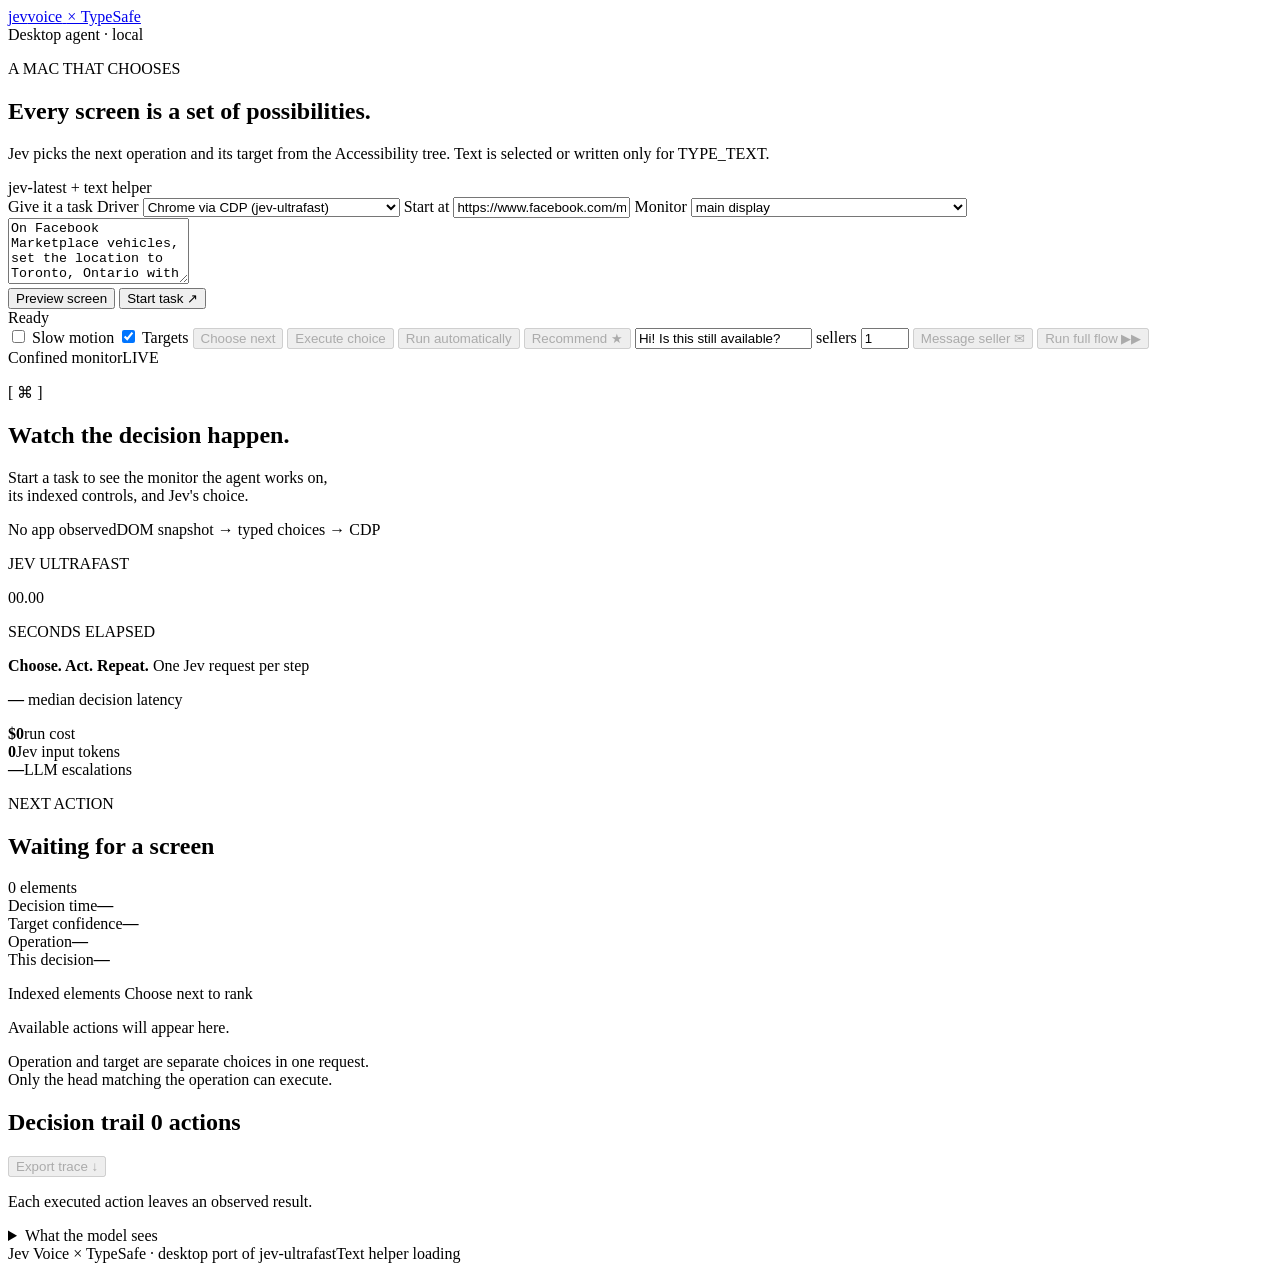
==== jev_voice/static/index.html @ daaf8899 "Browser agent: jev-ultrafast over CDP with Jev → Haiku → Fable escalation, inspector, recommendation" ====
<!doctype html>
<html lang="en">
  <head>
    <meta charset="utf-8" />
    <meta name="viewport" content="width=device-width,initial-scale=1" />
    <meta name="demo-token" content="__TOKEN__" />
    <title>Jev Voice · Inspector</title>
    <link rel="stylesheet" href="https://rsms.me/inter/inter.css" />
    <link rel="stylesheet" href="/style.css" />
  </head>
  <body>
    <header>
      <a href="/" aria-label="Homepage" class="brand">jev<span>voice</span> <i>×</i> TypeSafe</a>
      <div class="local"><span class="dot"></span> Desktop agent · local</div>
    </header>
    <main>
      <section class="intro">
        <div>
          <p class="eyebrow">A MAC THAT CHOOSES</p>
          <h1>Every screen is a set of possibilities.</h1>
          <p>Jev picks the next operation and its target from the Accessibility tree. Text is selected or written only for TYPE_TEXT.</p>
        </div>
        <div class="model-tag" id="model-tag">jev-latest <span>+ text helper</span></div>
      </section>
      <form id="task-form">
        <div class="task-label">
          <label for="goal">Give it a task</label>
          <label>Driver
            <select id="driver" name="driver" aria-label="Driver">
              <option value="browser">Chrome via CDP (jev-ultrafast)</option>
              <option value="desktop">Desktop via Accessibility (experimental)</option>
            </select>
          </label>
          <label id="url-label">Start at <input type="text" id="url" name="url" value="https://www.facebook.com/marketplace/category/vehicles" /></label>
          <label>Monitor
            <select id="display" name="display" aria-label="Monitor">
              <option value="main">main display</option>
              <option value="0">display 0 (leftmost in macOS arrangement)</option>
              <option value="1">display 1</option>
              <option value="left">left (macOS arrangement)</option>
              <option value="right">right (macOS arrangement)</option>
              <option value="all">all monitors</option>
            </select>
          </label>
        </div>
        <div class="task-row">
          <textarea id="goal" name="goal" rows="4">On Facebook Marketplace vehicles, set the location to Toronto, Ontario with a search radius of 100 km, then set Make to Mercedes-Benz, Model to CLA, minimum year 2020 and maximum price $15,000. Make sure the results reflect those filters. Stop when matching listings are visible.</textarea>
          <div class="task-buttons">
            <button type="button" id="preview">Preview screen</button>
            <button type="submit" id="start" class="primary">Start task <span>↗</span></button>
          </div>
        </div>
      </form>
      <div class="toolbar">
        <div class="status"><span class="dot" id="status-dot"></span><span id="status" role="status">Ready</span></div>
        <div class="controls">
          <label class="overlay-control"><input name="pace" id="pace" type="checkbox" /> Slow motion</label>
          <label class="overlay-control"><input name="overlays" id="overlays" type="checkbox" checked /> Targets</label>
          <button type="button" id="choose" disabled>Choose next</button>
          <button type="button" id="execute" disabled>Execute choice</button>
          <button type="button" id="auto" disabled>Run automatically</button>
          <button type="button" id="stop" hidden>Pause</button>
          <button type="button" id="recommend" disabled>Recommend ★</button>
          <input type="text" id="message" placeholder="Message to the seller" value="Hi! Is this still available?" />
          <label class="overlay-control">sellers <input type="number" id="sellers" min="1" max="10" value="1" /></label>
          <button type="button" id="send" disabled>Message seller ✉</button>
          <button type="button" id="full" class="primary" disabled>Run full flow ▶▶</button>
        </div>
      </div>
      <div id="error" role="alert" hidden></div>
      <section class="workspace">
        <div class="browser-panel">
          <div class="browser-bar">
            <div class="traffic"><b></b><b></b><b></b></div>
            <span id="url-bar">Confined monitor</span><span class="live">LIVE</span>
          </div>
          <div class="viewport" id="viewport">
            <div class="empty" id="empty">
              <p class="empty-symbol">[ ⌘ ]</p>
              <h2>Watch the decision happen.</h2>
              <p>Start a task to see the monitor the agent works on,<br />its indexed controls, and Jev's choice.</p>
            </div>
            <img id="screenshot" alt="Live screenshot of the confined monitor" hidden />
            <div id="targets"></div>
          </div>
          <div class="browser-footer">
            <span id="page-title">No app observed</span><span id="pipeline">DOM snapshot → typed choices → CDP</span>
          </div>
        </div>
        <aside>
          <div class="hero">
            <p class="hero-brand">JEV ULTRAFAST <span class="hero-phase" id="phase"></span></p>
            <p class="hero-seconds" id="seconds">00.00</p>
            <div class="hero-bar"><i id="bar"></i></div>
            <p class="hero-caption">SECONDS ELAPSED <span id="phase-times"></span></p>
            <div class="hero-steps" id="hero-steps"></div>
            <div class="hero-card" id="hero-card">
              <b id="hero-title">Choose. Act. Repeat.</b>
              <span id="hero-sub">One Jev request per step</span>
            </div>
            <div class="hero-rec" id="hero-rec" hidden>
              <span>RECOMMENDATION</span>
              <b id="rec-title"></b>
              <em id="rec-reason"></em>
              <small id="rec-meta"></small>
              <small id="msg-meta" hidden></small>
              <div id="rec-ranked"></div>
            </div>
            <div class="hero-esc" id="hero-esc" hidden></div>
            <div class="hero-rules" id="hero-rules" hidden></div>
            <p class="hero-latency"><strong id="median">—</strong> median decision latency</p>
            <div class="hero-costs">
              <div><strong id="cost-total">$0</strong><span>run cost</span></div>
              <div><strong id="cost-jev">0</strong><span>Jev input tokens</span></div>
              <div><strong id="cost-text">—</strong><span>LLM escalations</span></div>
            </div>
          </div>
          <div class="aside-header">
            <div>
              <p class="eyebrow">NEXT ACTION</p>
              <h2 id="choice-title">Waiting for a screen</h2>
            </div>
            <span id="action-count">0 elements</span>
          </div>
          <div class="metrics">
            <div><span>Decision time</span><strong id="latency">—</strong></div>
            <div><span>Target confidence</span><strong id="confidence">—</strong></div>
            <div><span>Operation</span><strong id="completion">—</strong></div>
            <div class="cost-row"><span>This decision</span><strong id="cost-step">—</strong></div>
          </div>
          <div id="operation-choices" class="operation-choices"></div>
          <div id="text-value" class="text-value" hidden></div>
          <p class="distribution-label">Indexed elements <span id="ranking-note">Choose next to rank</span></p>
          <div id="choices" class="choices"><p class="muted">Available actions will appear here.</p></div>
          <p class="aside-note">Operation and target are separate choices in one request.<br />Only the head matching the operation can execute.</p>
        </aside>
      </section>
      <section class="trace">
        <div class="trace-heading">
          <h2>Decision trail <span id="step-count">0 actions</span></h2>
          <button type="button" id="download" disabled>Export trace ↓</button>
        </div>
        <div id="history"><p class="muted">Each executed action leaves an observed result.</p></div>
      </section>
      <details>
        <summary>What the model sees</summary>
        <pre id="model-state">Start a task to inspect its structured state.</pre>
      </details>
      <footer>
        <span>Jev Voice × TypeSafe · desktop port of jev-ultrafast</span><span id="helper">Text helper loading</span>
      </footer>
    </main>
    <script type="module" src="/app.js"></script>
  </body>
</html>
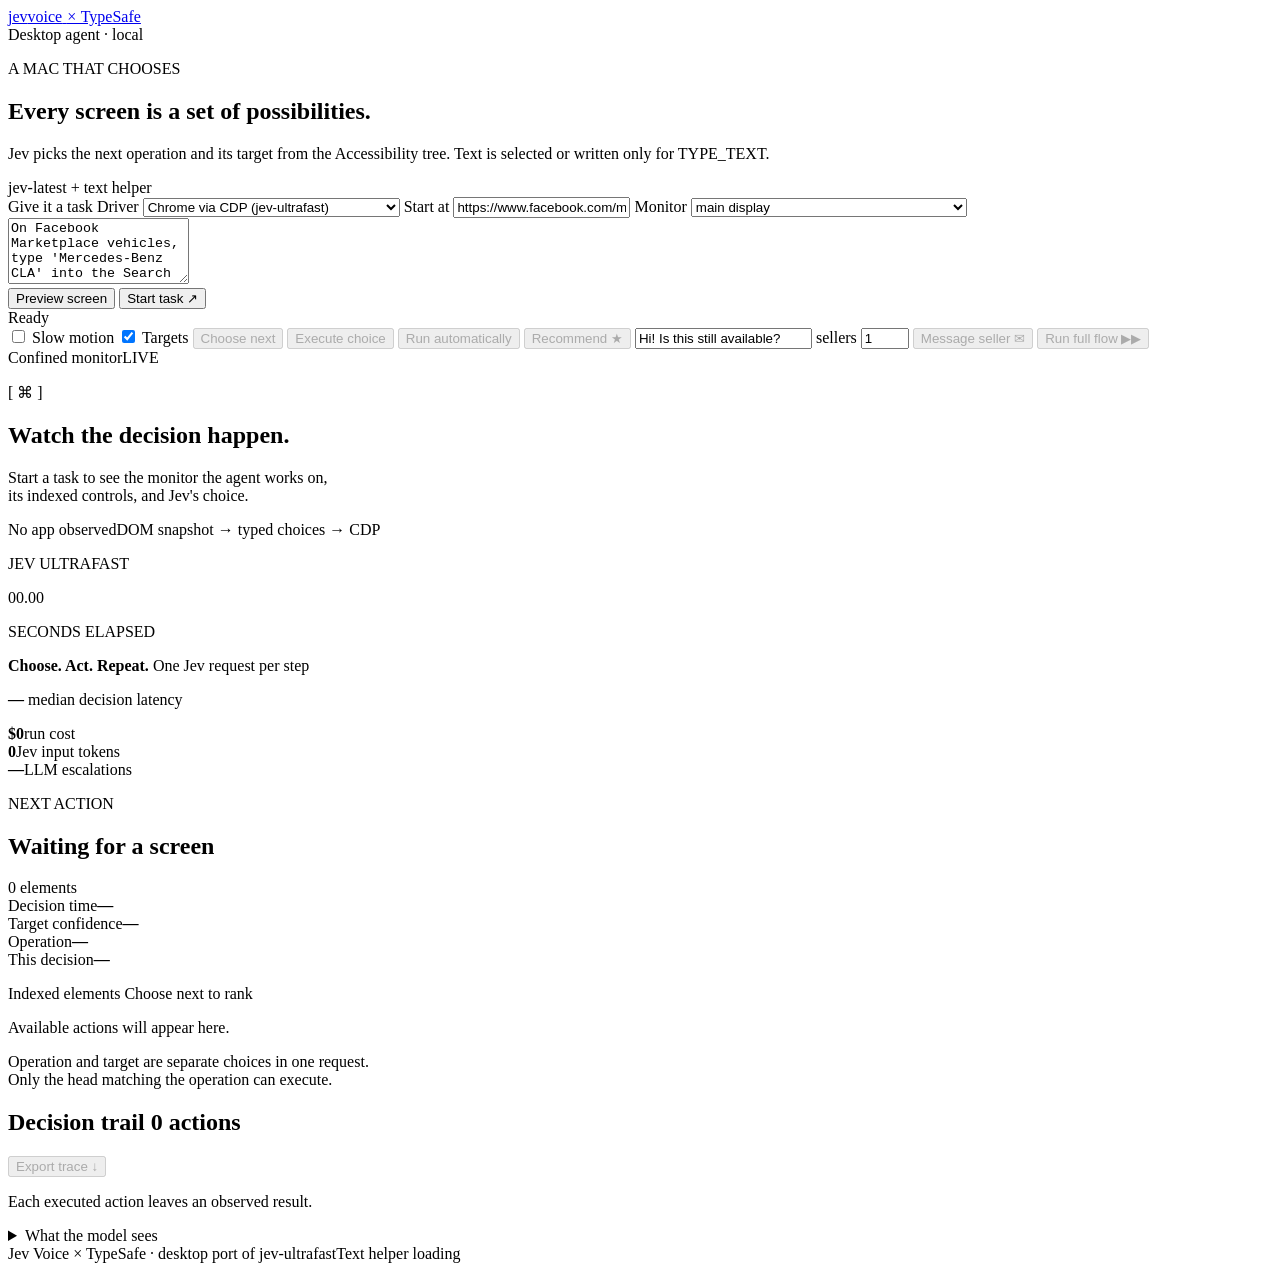
==== commit 23629035: "Marketplace recipe: search box for make/model/specs; sidebar only for year, price, radius Co-Authore" ====
--- a/jev_voice/static/index.html
+++ b/jev_voice/static/index.html
@@ -44,7 +44,7 @@
           </label>
         </div>
         <div class="task-row">
-          <textarea id="goal" name="goal" rows="4">On Facebook Marketplace vehicles, set the location to Toronto, Ontario with a search radius of 100 km, then set Make to Mercedes-Benz, Model to CLA, minimum year 2020 and maximum price $15,000. Make sure the results reflect those filters. Stop when matching listings are visible.</textarea>
+          <textarea id="goal" name="goal" rows="4">On Facebook Marketplace vehicles, type 'Mercedes-Benz CLA' into the Search Marketplace box and press Enter. Then set the location radius to 500 km around Toronto, Ontario, set the Year minimum to 2020 and the Price maximum to 15000. Make sure the results show Mercedes-Benz CLA listings that reflect those filters. Stop when they are visible.</textarea>
           <div class="task-buttons">
             <button type="button" id="preview">Preview screen</button>
             <button type="submit" id="start" class="primary">Start task <span>↗</span></button>
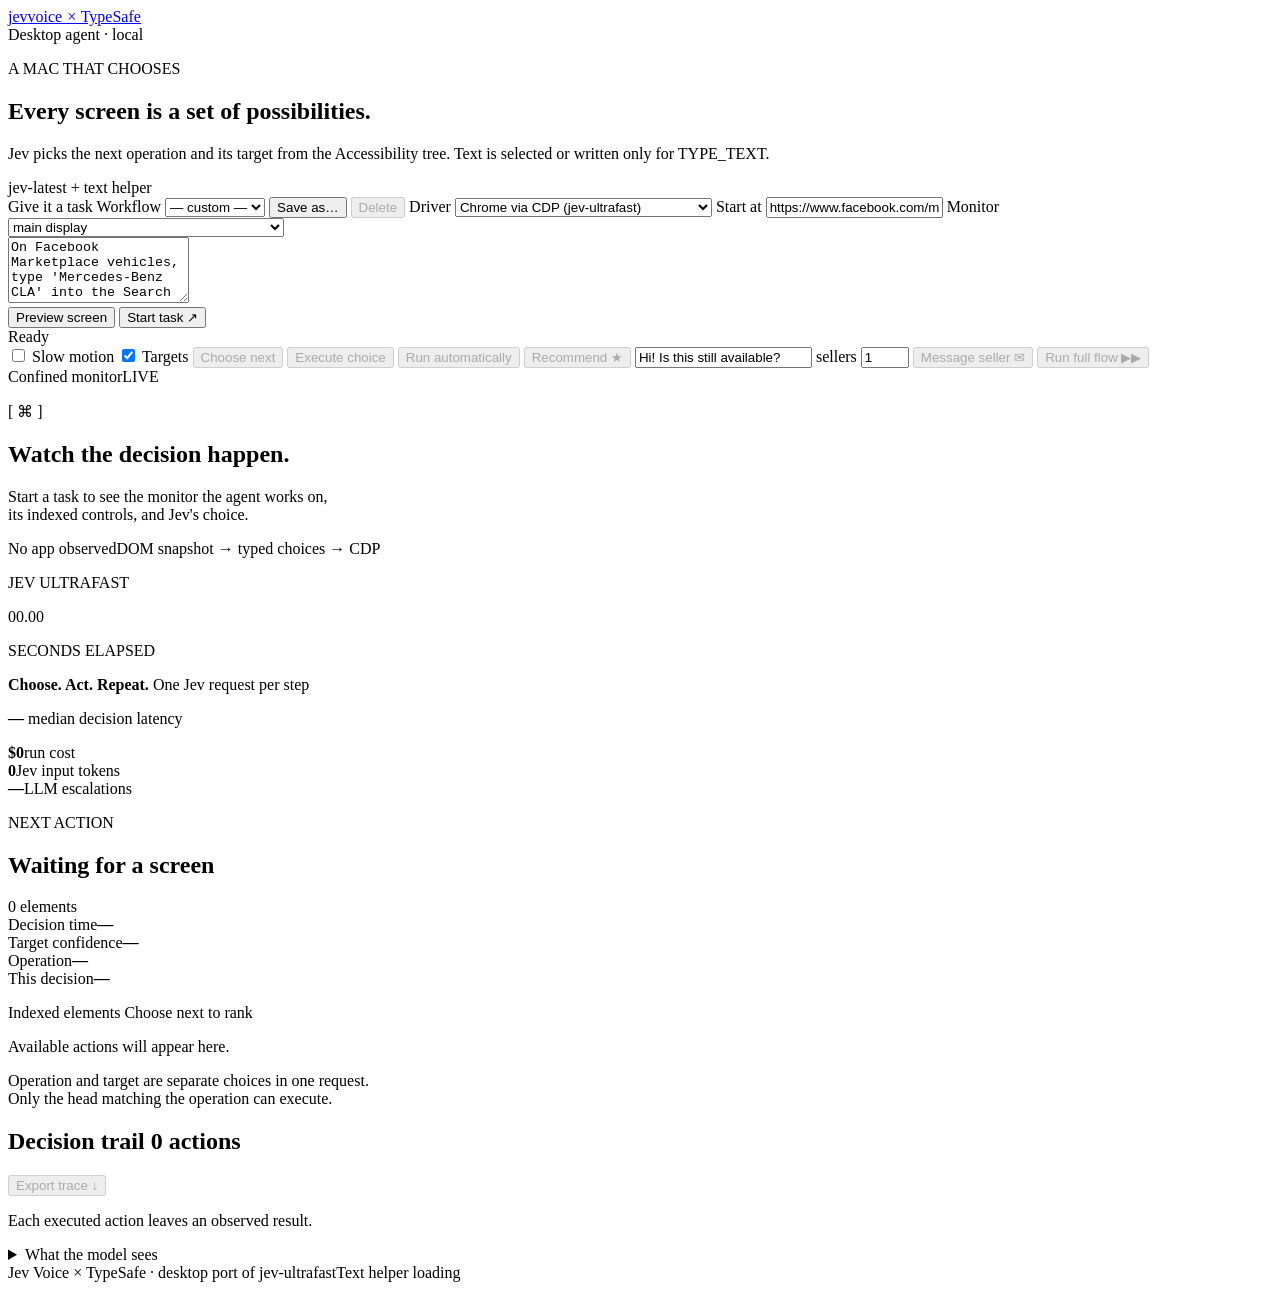
==== commit 5cfec4d0: "Inspector: saved workflows (goal, start URL, message, sellers) with Save/Delete; car-flipper preset " ====
--- a/jev_voice/static/index.html
+++ b/jev_voice/static/index.html
@@ -25,6 +25,11 @@
       <form id="task-form">
         <div class="task-label">
           <label for="goal">Give it a task</label>
+          <label>Workflow
+            <select id="workflow" name="workflow" aria-label="Saved workflow"><option value="">— custom —</option></select>
+            <button type="button" id="wf-save" class="mini">Save as…</button>
+            <button type="button" id="wf-delete" class="mini" disabled>Delete</button>
+          </label>
           <label>Driver
             <select id="driver" name="driver" aria-label="Driver">
               <option value="browser">Chrome via CDP (jev-ultrafast)</option>
@@ -44,7 +49,7 @@
           </label>
         </div>
         <div class="task-row">
-          <textarea id="goal" name="goal" rows="4">On Facebook Marketplace vehicles, type 'Mercedes-Benz CLA' into the Search Marketplace box and press Enter. Then set the location radius to 500 km around Toronto, Ontario, set the Year minimum to 2020 and the Price maximum to 15000. Make sure the results show Mercedes-Benz CLA listings that reflect those filters. Stop when they are visible.</textarea>
+          <textarea id="goal" name="goal" rows="4">On Facebook Marketplace vehicles, type 'Mercedes-Benz CLA' into the Search Marketplace box and press Enter. Then set the location radius to 500 km around Toronto, Ontario, set the Year maximum to 2020 and the Price maximum to 15000. Make sure the results show Mercedes-Benz CLA listings that reflect those filters. Stop when they are visible.</textarea>
           <div class="task-buttons">
             <button type="button" id="preview">Preview screen</button>
             <button type="submit" id="start" class="primary">Start task <span>↗</span></button>
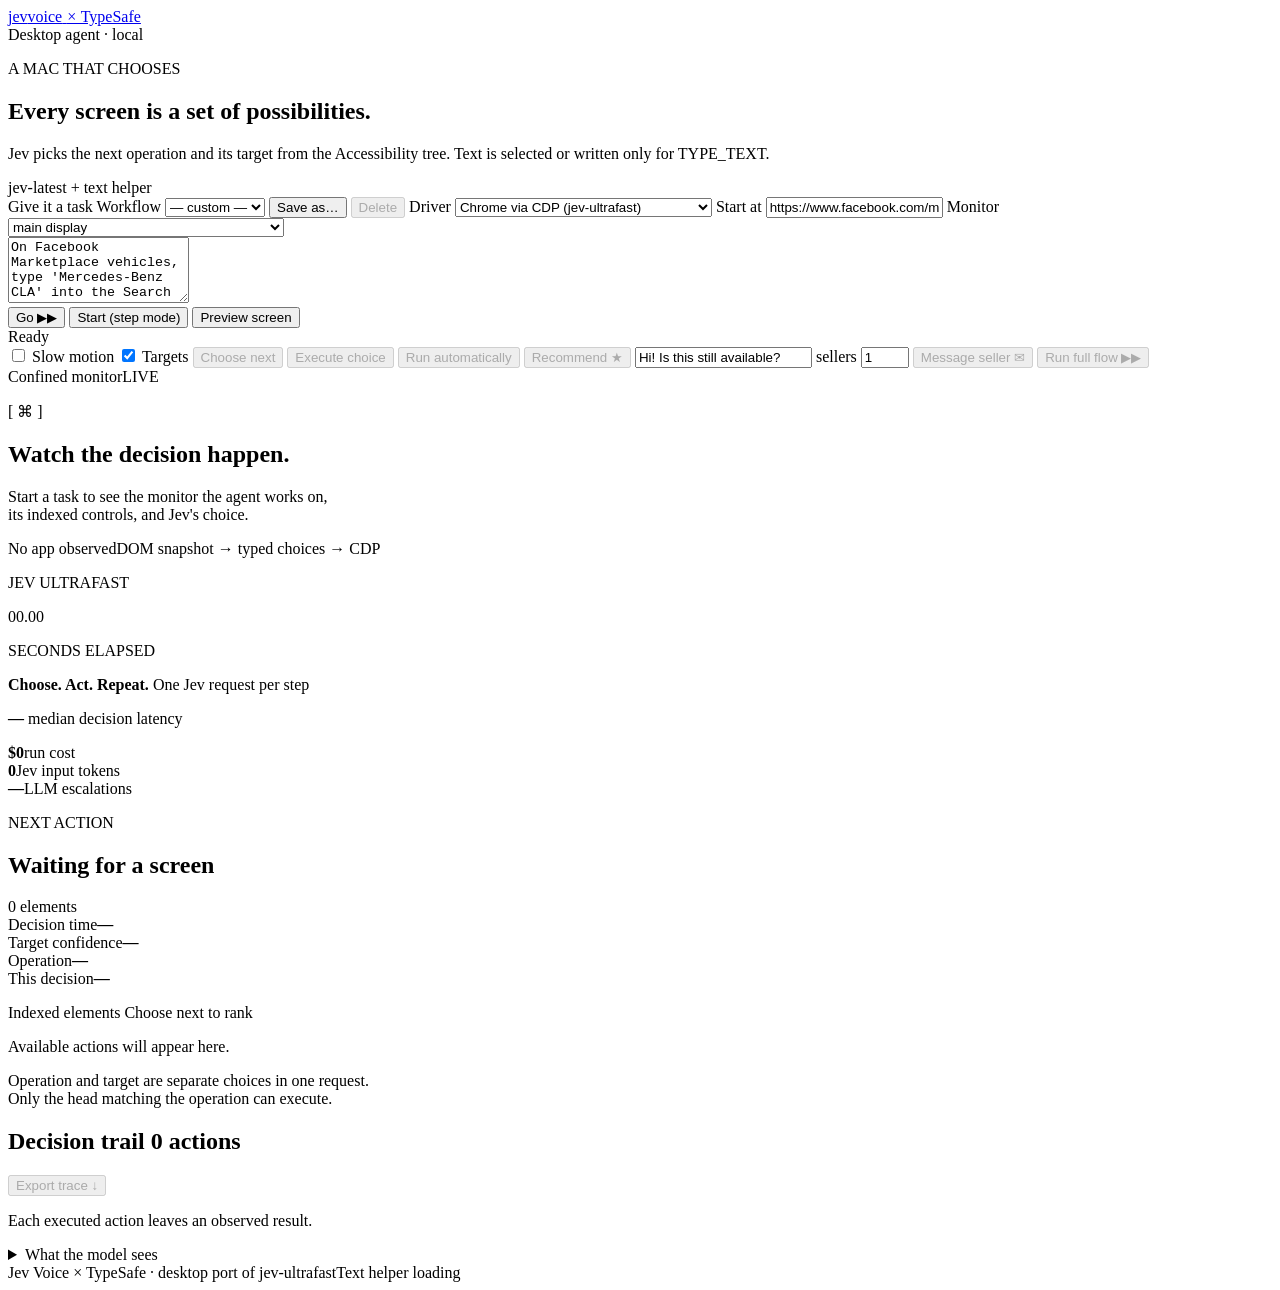
==== commit a12ff46e: "Inspector: one-click Go (and ⌘+Enter) starts the tab and runs the full flow Co-Authored-By: Claude F" ====
--- a/jev_voice/static/index.html
+++ b/jev_voice/static/index.html
@@ -51,8 +51,9 @@
         <div class="task-row">
           <textarea id="goal" name="goal" rows="4">On Facebook Marketplace vehicles, type 'Mercedes-Benz CLA' into the Search Marketplace box and press Enter. Then set the location radius to 500 km around Toronto, Ontario, set the Year maximum to 2020 and the Price maximum to 15000. Make sure the results show Mercedes-Benz CLA listings that reflect those filters. Stop when they are visible.</textarea>
           <div class="task-buttons">
+            <button type="button" id="go" class="primary go">Go ▶▶</button>
+            <button type="submit" id="start">Start (step mode)</button>
             <button type="button" id="preview">Preview screen</button>
-            <button type="submit" id="start" class="primary">Start task <span>↗</span></button>
           </div>
         </div>
       </form>
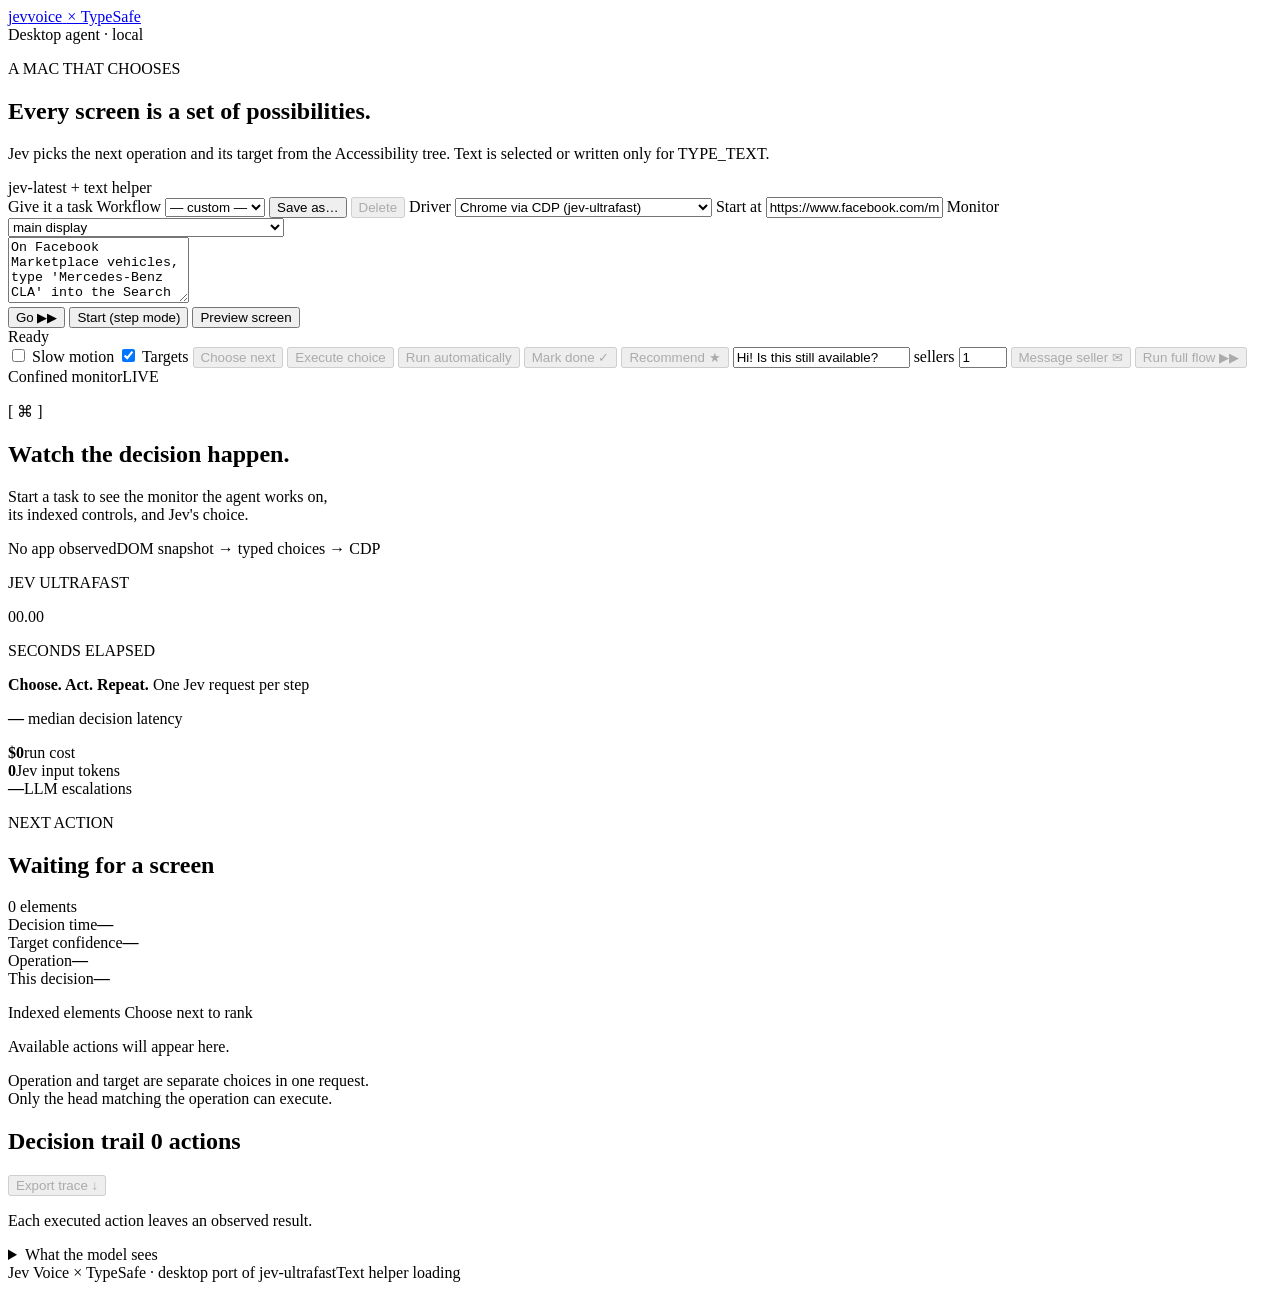
==== commit d1e87571: "Chess: pause before our moves (CHESS_MOVE_DELAY, jittered) and wait for narration to finish; Mark do" ====
--- a/jev_voice/static/index.html
+++ b/jev_voice/static/index.html
@@ -66,6 +66,7 @@
           <button type="button" id="execute" disabled>Execute choice</button>
           <button type="button" id="auto" disabled>Run automatically</button>
           <button type="button" id="stop" hidden>Pause</button>
+          <button type="button" id="finish" disabled>Mark done ✓</button>
           <button type="button" id="recommend" disabled>Recommend ★</button>
           <input type="text" id="message" placeholder="Message to the seller" value="Hi! Is this still available?" />
           <label class="overlay-control">sellers <input type="number" id="sellers" min="1" max="10" value="1" /></label>
@@ -91,6 +92,12 @@
           </div>
           <div class="browser-footer">
             <span id="page-title">No app observed</span><span id="pipeline">DOM snapshot → typed choices → CDP</span>
+          </div>
+          <div class="tree" id="tree" hidden>
+            <div class="tree-head"><span class="eyebrow">DECISION TREE</span><span id="tree-move"></span><span id="tree-nav"></span></div>
+            <p class="tree-q" id="tree-q"></p>
+            <div class="tree-cands" id="tree-cands"></div>
+            <p class="tree-say" id="tree-say"></p>
           </div>
         </div>
         <aside>
